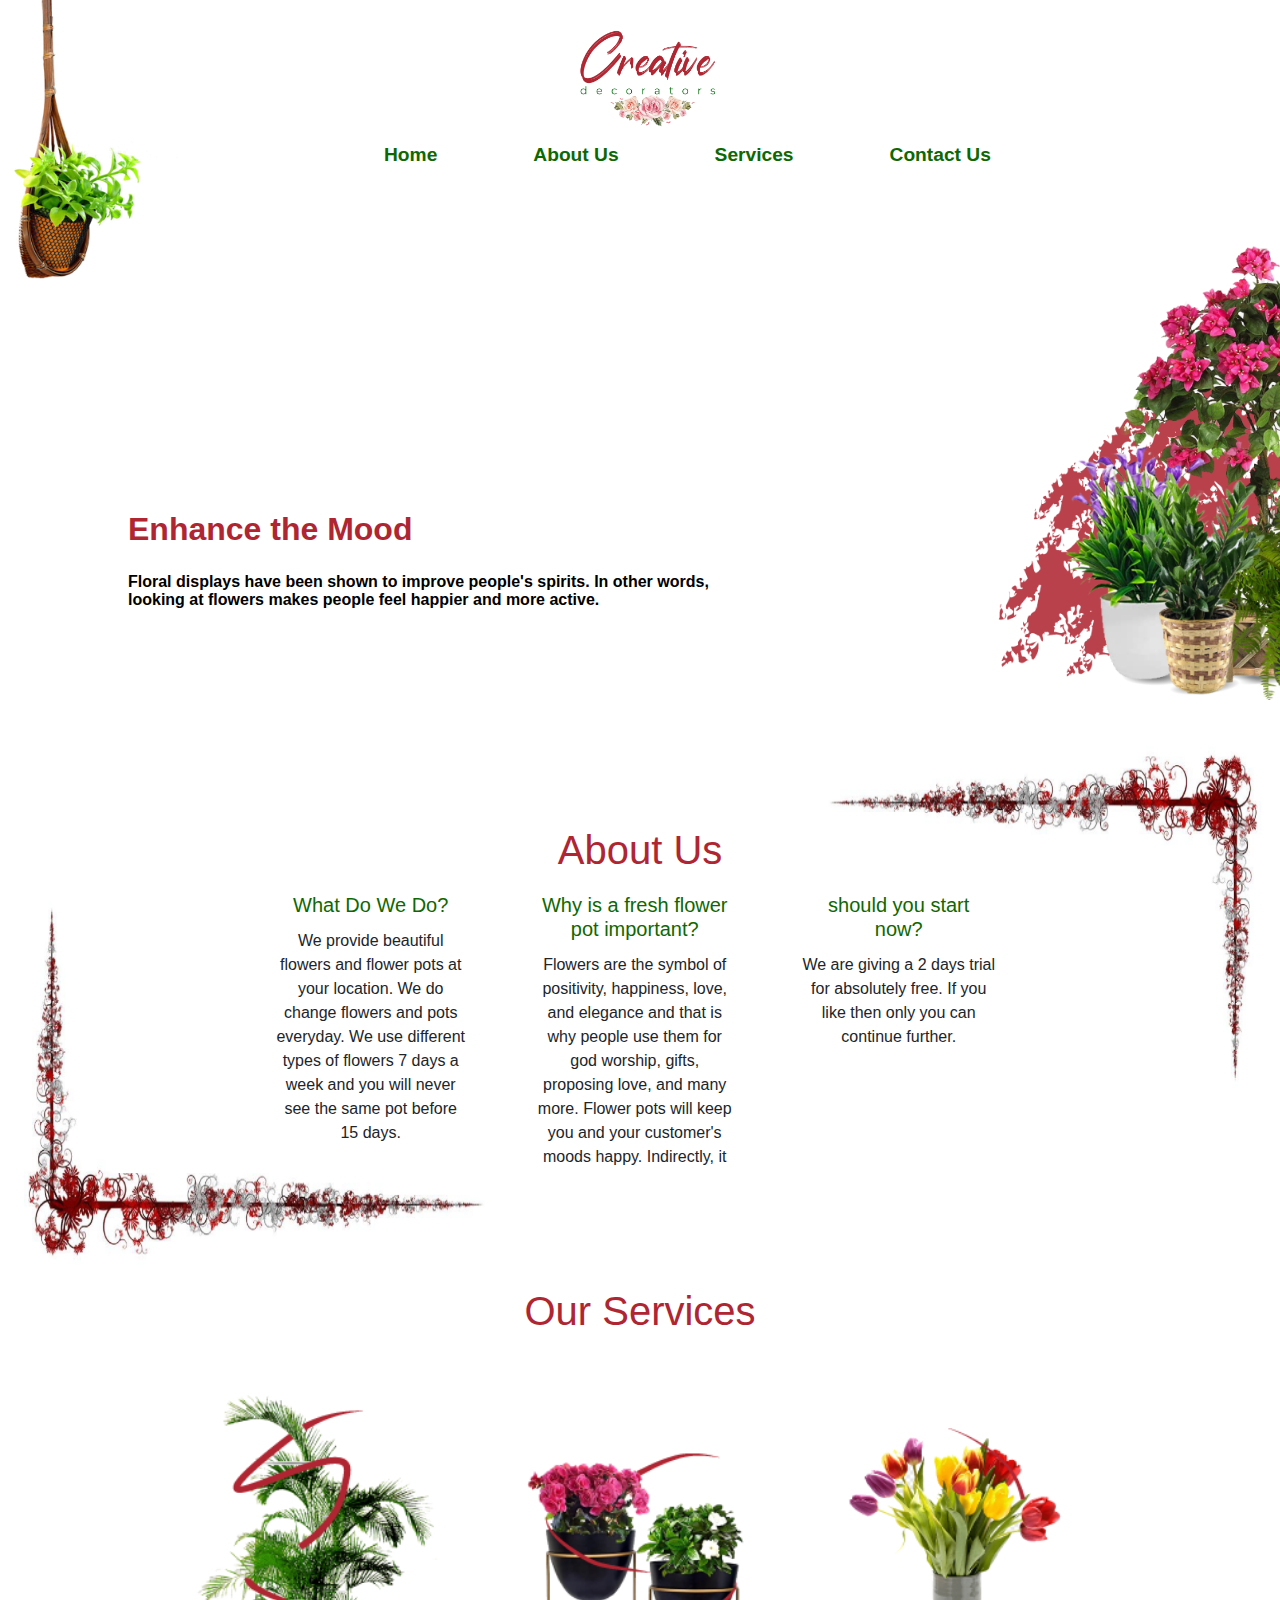
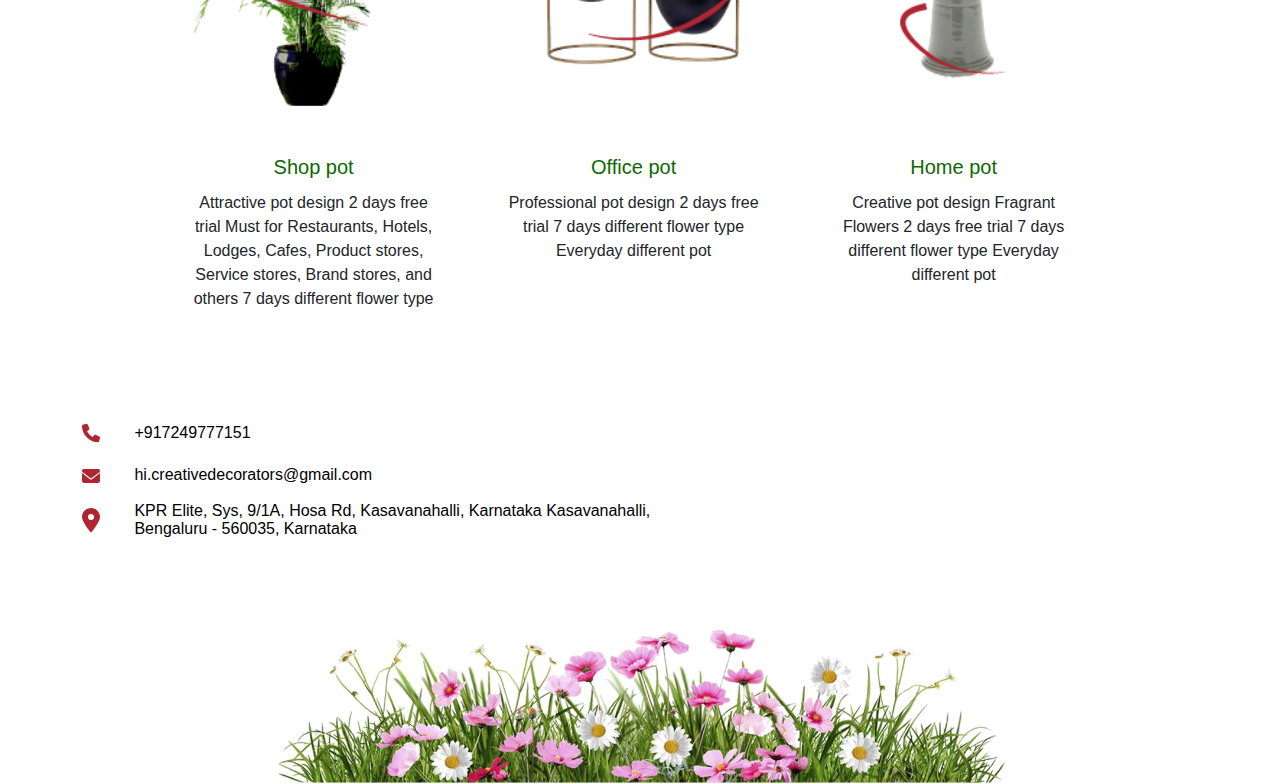
==== index.html @ abdf1a2c "Ready to deploy" ====
<!DOCTYPE html>
<html lang="en">

<head>
    <meta charset="UTF-8">
    <meta name="viewport" content="width=device-width, initial-scale=1.0">
    <!-- Main Stylesheet -->
    <link rel="stylesheet" href="style.css">



    <title>Creative Decorators | Bengaluru</title>
</head>

<body>
    <!-- Navbar Starts -->
    <div class="Head">
        <div class="logo">
            <a href="/index.html">
                <img src="/assest/creative logo.png" alt="Creative Decorators" srcset="" width="100%"></a>
        </div>
    </div>
    <div class="menu">

        <div><a href="/index.html">Home</a></div>
        <div><a href="#about">About Us</a></div>
        <div><a href="#services">Services</a></div>
        <div><a href="#contact">Contact Us</a></div>

    </div>
    <!-- Navbar end -->
    <!-- home Page slide Carousoule starts -->
    <div class="slideshow-container">

        <div class="mySlides fade">
            <p class="bg1" id="bg1">
            <h1 id="img-title">Enhance the Mood
            </h1>
            <h5 id="img-subtitle">
                Floral displays have been shown to improve people's spirits. In other words, looking at flowers makes
                people feel
                happier and more active.

            </h5>
            </p>
        </div>

        <div class="mySlides fade">
            <p class="bg1" id="bg1">
            <h1 id="img-title">Second Slide</h1>
            <h5 id="img-subtitle">
                Lorem ipsum dolor sit amet consectetur adipisicing elit. Quibusdam vero iusto blanditiis possimus,
                dignissimos recusandae facilis porro. Perspiciatis accusamus suscipit repudiandae ipsum alias
                eligendi
                cum pariatur, amet expedita eius quam.
            </h5>
            </p>
        </div>
        <div class="mySlides fade">
            <p class="bg1" id="bg2">
            <h1 id="img-title">Third Slide</h1>
            <h5 id="img-subtitle">
                Lorem ipsum dolor sit amet consectetur adipisicing elit. Quibusdam vero iusto blanditiis possimus,
                dignissimos recusandae facilis porro. Perspiciatis accusamus suscipit repudiandae ipsum alias
                eligendi
                cum pariatur, amet expedita eius quam.
            </h5>
            </p>
        </div>
        <div class="mySlides fade">
            <p class="bg1" id="bg3">
            <h1 id="img-title">Forth Slide
            </h1>
            <h5 id="img-subtitle">
                Lorem ipsum dolor sit amet consectetur adipisicing elit. Quibusdam vero iusto blanditiis possimus,
                dignissimos recusandae facilis porro. Perspiciatis accusamus suscipit repudiandae ipsum alias
                eligendi
                cum pariatur, amet expedita eius quam.
            </h5>
            </p>
        </div>
    </div>
    <div style="text-align:center">
        <span class="dot"></span>
        <span class="dot"></span>
        <span class="dot"></span>
        <span class="dot"></span>
    </div>

    <script>
        var slideIndex = 0;
        showSlides();

        function showSlides() {
            var i;
            var slides = document.getElementsByClassName("mySlides");
            var dots = document.getElementsByClassName("dot");
            for (i = 0; i < slides.length; i++) {
                slides[i].style.display = "none";
            }
            slideIndex++;
            if (slideIndex > slides.length) {
                slideIndex = 1
            }
            for (i = 0; i < dots.length; i++) {
                dots[i].className = dots[i].className.replace(" active", "");
            }
            slides[slideIndex - 1].style.display = "block";
            dots[slideIndex - 1].className += " active";
            setTimeout(showSlides, 6000);                                    //adjust time 
        }
    </script>
    <!-- home Page slide Carousoule end -->

    <!-- About us Section Starts -->
    <div class="about-sec" id="about">

        <div class="about-title">
            About Us
        </div>
        <div class="about-cards">
            <iframe src="about-cards.html" scrolling="no" frameborder="0" class="about-iframe"></iframe>
        </div>
        <img src="./assest/about.png" width="100%" height="100%" alt="" srcset="">
    </div>
    <!-- About us Section End -->

    <!-- Services -->
    <div id="services">
        <div class="services-section">
            <div class="service-title">
                Our Services
            </div>
            <div class="sevices-cards">
                <iframe src="cards.html" scrolling="no" frameborder="0" class="cards-iframe"></iframe>
            </div>
        </div>
    </div>
    <!-- Services Ends -->

    <!-- Contact Details Starts-->
    <div class="contact-section" id="contact">
        <div class="contact-address">
            <table>
                <tr>
                    <td class="icons"> <img src="./assest/Asset 4.svg" alt="" srcset="" width="100%" height="30rem">
                    </td>
                    <td>+917249777151</td>
                </tr>
                <tr>
                    <td class="icons"> <img src="./assest/Asset 2.svg" alt="" srcset=""> </td>
                    <td>hi.creativedecorators@gmail.com</td>
                </tr>
                <tr>
                    <td class="icons"> <img src="/assest/Asset 3.svg" alt="" srcset=""> </td>
                    <td>KPR Elite, Sys, 9/1A, Hosa Rd, Kasavanahalli, Karnataka Kasavanahalli, Bengaluru - 560035,
                        Karnataka</td>
                </tr>
            </table>
        </div>
        <div class="contact-map">
            <iframe src="map.html" frameborder="0" scrolling="no" width="100%" height="300rem"></iframe>
        </div>
    </div>
    <!-- Contact Details Ends -->

    <!-- Footer Starts-->
    <div class="foot">
        <img src="./assest/footer.png" alt="" srcset="" width="100%" height="100%">
    </div>
    <!-- Footer Ends -->
</body>

</html>
---- style.css ----
/* * {
    box-sizing: border-box;
} */

body {
    font-family: 'Oswald',
        sans-serif;
    margin: 0%;
    padding: 0%;
}

.mySlides {
    display: none;
}

img {
    vertical-align: middle;
    z-index: -1;
}


/* Slideshow container */

.slideshow-container {
    height: 100%;
    max-width: 100%;
    background-size: cover;
    position: relative;
}

.active {
    background-color: #717171;
}

.bg1 {
    height: 700px;
    width: 100%;
    top: 0%;
    z-index: -7665;
    margin: 0%;
    padding: 0%;
}

#bg1 {
    background: url("/assest/slider-1.png");
    background-size: cover;
}

#bg2 {
    background: url("/assest/slider-2.png");
    background-size: cover;
}

#bg3 {
    background: url("/assest/slider-3.png");
    background-size: cover;
}

#bg4 {
    background: url("/assest/slider-4.png");
    background-size: cover;
}

#img-title {
    position: absolute;
    top: 70%;
    left: 10%;
    color: #AF2632;
}

#img-subtitle {
    position: absolute;
    top: 78%;
    left: 10%;
    width: 40rem;
    font-size: 1rem;
}

/* Fading animation */

.fade {
    -webkit-animation-name: linear;
    -webkit-animation-duration: 1s;
    animation-name: linear;
    animation-duration: 1s;
}

@-webkit-keyframes linear {
    from {
        opacity: .4
    }

    to {
        opacity: 1
    }
}

@keyframes linear {
    from {
        opacity: .4
    }

    to {
        opacity: 1
    }
}

/* .dot {
    height: 10px;
    width: 10px;
    margin: 0 0px;
    transition: background-color 0.6s ease;
    color: black;
    position: absolute;
    top: 40rem;
} */

/* Header */

.logo {
    height: 9rem;
    width: 9rem;
    /* margin: 0.5rem; */
    position: absolute;
    top: 3%;
    right: 45%;
    left: 45%;
    z-index: 65465;
}

/* Navbar */
.menu {
    display: flex;
    position: absolute;
    top: 7rem;
    /* right: 23%; */
    left: 30%;
    /* margin: 0rem 20rem 0rem 35rem; */
    z-index: 346;
}

.menu>div {
    margin: 2rem 6rem 0rem 0rem;
    text-decoration: none;
    text-align: center;
}

.menu>div>a {
    text-align: center;
    text-decoration: none;
    font-size: bold;
    font-weight: bolder;
    font-size: 1.2rem;
    color: rgb(14, 104, 0);
}

/* About Section Start */
.about-sec {
    text-align: center;
    position: relative;
    padding: 7rem;
}

.about-title {
    margin-left: auto;
    margin-right: auto;
    left: 0;
    right: 0;
    text-align: center;
}


.about-sec>img {
    width: 100%;
    height: 100%;
    position: absolute;
    top: 0%;
    margin: 0%;
    padding: 0%;
    text-align: center;
    left: 0%;
    z-index: -89;
}

.about-cards {
    margin-left: auto;
    margin-right: auto;
    left: 0;
    right: 0;
    text-align: center;
}

.about-title {
    font-size: 40px;
    color: #AF2632;
}

.about-iframe {
    width: 100%;
    height: 300px;
    overflow: hidden;
    z-index: 747;
    text-align: center;
}

/* About section end */

/* Service Section starts */
.service-title {
    font-size: 40px;
    text-align: center;
    color: #AF2632;
}

.cards-iframe {
    width: 100%;
    height: 550px;
    overflow: hidden;
}

.sevices-cards {
    margin-top: 2rem;
}

/* Service Section end */

/* Contact Section */
.contact-section {
    display: flex;
    /* padding-bottom: 2rem; */
}

.contact-map {
    width: 50%;
}

.contact-address {
    padding: 5rem;
}

.contact-address table tr td {
    padding: 1rem 2rem 0rem 0rem;
}

.foot {
    width: 48rem;
    height: 10rem;
    margin-left: auto;
    margin-right: auto;
    left: 0;
    right: 0;
    text-align: center;
}
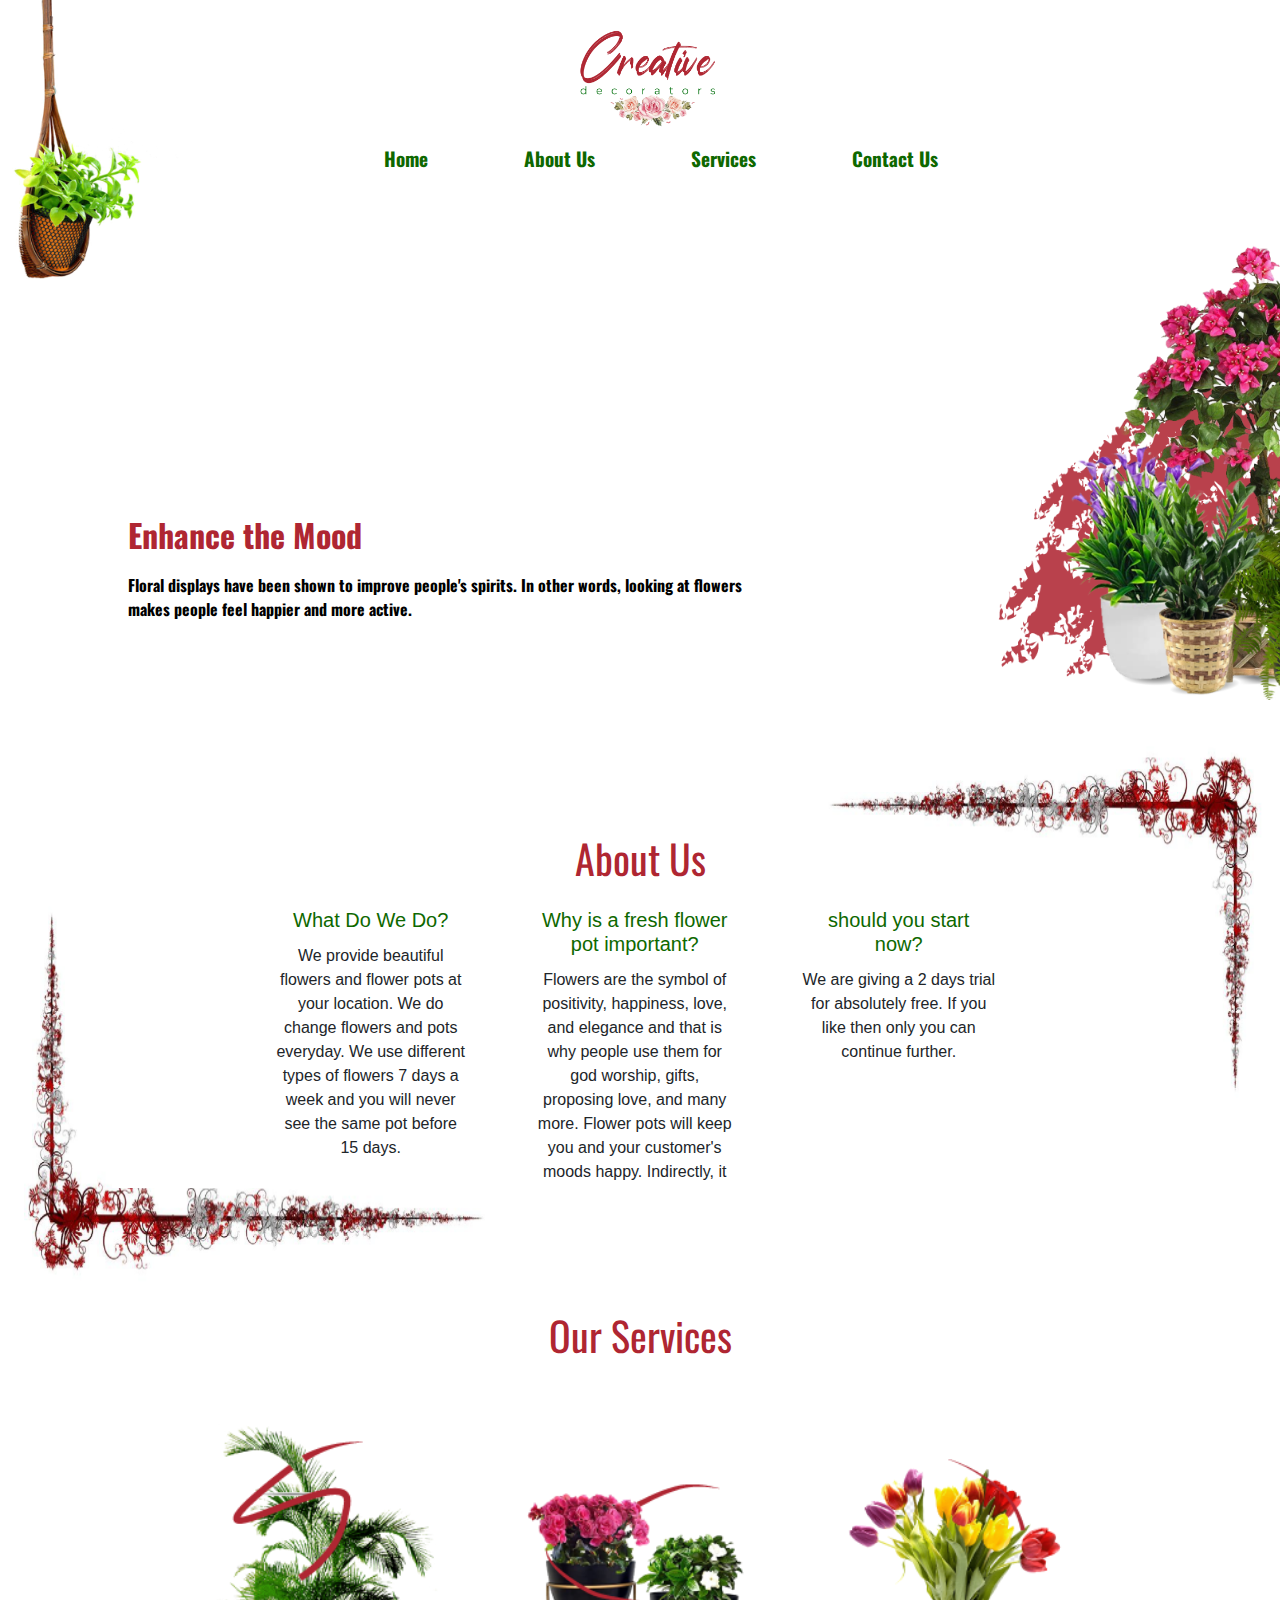
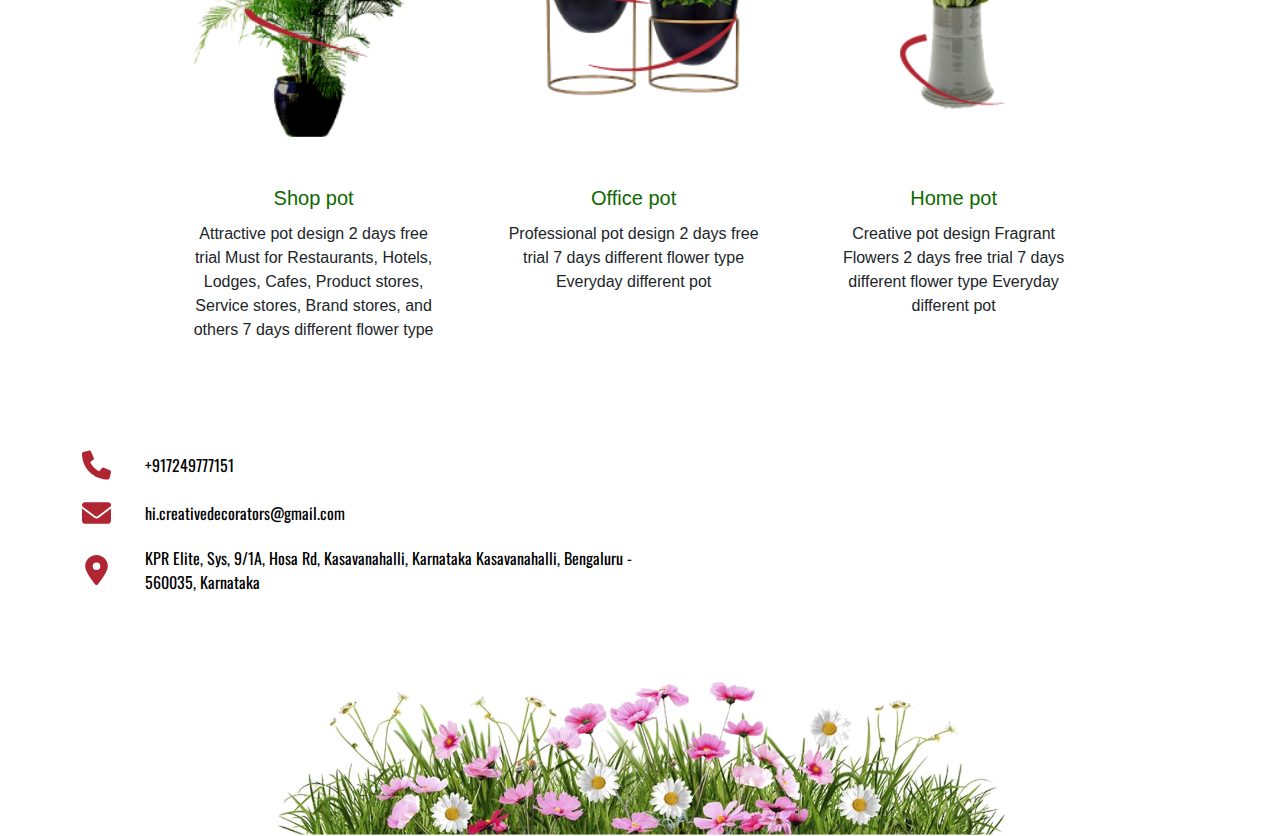
==== commit 5cd9e4e1: "Mobile website text align" ====
--- a/index.html
+++ b/index.html
@@ -3,11 +3,12 @@
 
 <head>
     <meta charset="UTF-8">
-    <meta name="viewport" content="width=device-width, initial-scale=1.0">
+    <meta content="width=device-width, initial-scale=1.0, maximum-scale=1.0, user-scalable=no" name="viewport">
     <!-- Main Stylesheet -->
     <link rel="stylesheet" href="style.css">
 
-
+    <!-- Favicon -->
+    <link rel="shortcut icon" href="assest/creative logo.png" type="image/x-icon">
 
     <title>Creative Decorators | Bengaluru</title>
 </head>
@@ -46,7 +47,7 @@
         </div>
 
         <div class="mySlides fade">
-            <p class="bg1" id="bg1">
+            <p class="bg1" id="bg2">
             <h1 id="img-title">Second Slide</h1>
             <h5 id="img-subtitle">
                 Lorem ipsum dolor sit amet consectetur adipisicing elit. Quibusdam vero iusto blanditiis possimus,
@@ -57,7 +58,7 @@
             </p>
         </div>
         <div class="mySlides fade">
-            <p class="bg1" id="bg2">
+            <p class="bg1" id="bg3">
             <h1 id="img-title">Third Slide</h1>
             <h5 id="img-subtitle">
                 Lorem ipsum dolor sit amet consectetur adipisicing elit. Quibusdam vero iusto blanditiis possimus,
@@ -68,7 +69,7 @@
             </p>
         </div>
         <div class="mySlides fade">
-            <p class="bg1" id="bg3">
+            <p class="bg1" id="bg4">
             <h1 id="img-title">Forth Slide
             </h1>
             <h5 id="img-subtitle">
@@ -107,7 +108,7 @@
             }
             slides[slideIndex - 1].style.display = "block";
             dots[slideIndex - 1].className += " active";
-            setTimeout(showSlides, 6000);                                    //adjust time 
+            setTimeout(showSlides, 8000);                                    //adjust time 
         }
     </script>
     <!-- home Page slide Carousoule end -->
@@ -145,14 +146,18 @@
                 <tr>
                     <td class="icons"> <img src="./assest/Asset 4.svg" alt="" srcset="" width="100%" height="30rem">
                     </td>
-                    <td>+917249777151</td>
+                    <td>
+                        +917249777151
+                    </td>
                 </tr>
                 <tr>
-                    <td class="icons"> <img src="./assest/Asset 2.svg" alt="" srcset=""> </td>
+                    <td class="icons"> <img src="./assest/Asset 2.svg" alt="" srcset="" width="100%" height="30rem">
+                    </td>
                     <td>hi.creativedecorators@gmail.com</td>
                 </tr>
                 <tr>
-                    <td class="icons"> <img src="/assest/Asset 3.svg" alt="" srcset=""> </td>
+                    <td class="icons"> <img src="/assest/Asset 3.svg" alt="" srcset="" width="100%" height="30rem">
+                    </td>
                     <td>KPR Elite, Sys, 9/1A, Hosa Rd, Kasavanahalli, Karnataka Kasavanahalli, Bengaluru - 560035,
                         Karnataka</td>
                 </tr>
--- a/style.css
+++ b/style.css
@@ -1,6 +1,8 @@
-/* * {
+@import url('https://fonts.googleapis.com/css2?family=Oswald:wght@200;300;400;500;600;700&display=swap');
+
+* {
     box-sizing: border-box;
-} */
+}
 
 body {
     font-family: 'Oswald',
@@ -9,6 +11,8 @@
     padding: 0%;
 }
 
+/* Slideshow container */
+
 .mySlides {
     display: none;
 }
@@ -17,9 +21,6 @@
     vertical-align: middle;
     z-index: -1;
 }
-
-
-/* Slideshow container */
 
 .slideshow-container {
     height: 100%;
@@ -76,6 +77,8 @@
     font-size: 1rem;
 }
 
+/* Slideshow container ends */
+
 /* Fading animation */
 
 .fade {
@@ -154,6 +157,8 @@
     color: rgb(14, 104, 0);
 }
 
+/* Navbar Section Ends */
+
 /* About Section Start */
 .about-sec {
     text-align: center;
@@ -169,7 +174,6 @@
     text-align: center;
 }
 
-
 .about-sec>img {
     width: 100%;
     height: 100%;
@@ -224,7 +228,7 @@
 
 /* Service Section end */
 
-/* Contact Section */
+/* Contact Section Starts*/
 .contact-section {
     display: flex;
     /* padding-bottom: 2rem; */
@@ -236,12 +240,16 @@
 
 .contact-address {
     padding: 5rem;
+    justify-content: start;
 }
 
 .contact-address table tr td {
     padding: 1rem 2rem 0rem 0rem;
 }
 
+/* Contact Section Ends*/
+
+/* Footer starts */
 .foot {
     width: 48rem;
     height: 10rem;
@@ -250,4 +258,238 @@
     left: 0;
     right: 0;
     text-align: center;
+}
+
+/* Footer Ends */
+
+/* Media Query */
+@media only screen and (max-width: 600px) {
+
+    body {
+        overflow-x: hidden;
+    }
+
+    /* Slideshow container */
+
+
+    .slideshow-container {
+        height: 100%;
+        max-width: 100%;
+        background-size: cover;
+        position: relative;
+    }
+
+    .bg1 {
+        height: 600px;
+        width: 100%;
+        top: 0%;
+        z-index: -7665;
+        margin: 0%;
+        padding: 0%;
+    }
+
+    #bg1 {
+        background: url("/assest/slider-1.png");
+        background-size: cover;
+    }
+
+    #bg2 {
+        background: url("/assest/slider-2.png");
+        background-size: cover;
+    }
+
+    #bg3 {
+        background: url("/assest/slider-3.png");
+        background-size: cover;
+    }
+
+    #bg4 {
+        background: url("/assest/slider-4.png");
+        background-size: cover;
+    }
+
+    #img-title {
+        position: absolute;
+        top: 70%;
+        left: 0%;
+        right: 0%;
+        text-align: center;
+        color: #AF2632;
+
+    }
+
+    #img-subtitle {
+        position: absolute;
+        top: 78%;
+        left: 8%;
+        width: 20rem;
+        font-size: 0.9rem;
+        text-align: center;
+    }
+
+    /* Slideshow container ends */
+
+    .logo {
+        height: 6rem;
+        width: 6rem;
+        /* margin: 0.5rem; */
+        position: absolute;
+        top: 3%;
+        left: 35%;
+        z-index: 65465;
+    }
+
+    /* Navbar */
+    .menu {
+        display: flex;
+        position: absolute;
+        top: 6rem;
+        /* right: 23%; */
+        left: 15%;
+        /* margin: 0rem 20rem 0rem 35rem; */
+        z-index: 346;
+    }
+
+    .menu>div {
+        margin: 0rem 1rem 0rem 0rem;
+        text-decoration: none;
+        text-align: center;
+    }
+
+    .menu>div>a {
+        text-align: center;
+        text-decoration: none;
+        font-size: bold;
+        font-weight: bolder;
+        font-size: 1rem;
+    }
+
+    /* Navbar Ends */
+
+    /* About Section Start */
+    .about-sec {
+        text-align: center;
+        position: relative;
+        left: 0%;
+        right: 0%;
+        top: 20%;
+        margin-left: auto;
+        margin-right: auto;
+        padding: 0rem 0rem 0rem 0rem;
+    }
+
+    .about-title {
+        margin-left: auto;
+        margin-right: auto;
+        left: 0;
+        right: 0;
+        text-align: center;
+        margin-top: 4rem;
+    }
+
+    .about-sec>img {
+        width: 100%;
+        height: 1200px;
+        position: absolute;
+        top: -15%;
+        margin: 0%;
+        padding: 0%;
+        text-align: center;
+        left: 0%;
+        z-index: -89;
+    }
+
+    .about-cards {
+        margin-left: auto;
+        margin-right: auto;
+        left: 0;
+        right: 0;
+        text-align: center;
+    }
+
+    .about-title {
+        font-size: 30px;
+        color: #AF2632;
+        margin-left: auto;
+        margin-right: auto;
+        left: 0;
+        right: 0;
+        text-align: center;
+    }
+
+    .about-iframe {
+        width: 100%;
+        height: 890px;
+        overflow: hidden;
+        z-index: 747;
+        margin-left: auto;
+        margin-right: auto;
+        left: 0;
+        right: 0;
+        text-align: center;
+        padding: 0rem 6rem 5rem 2.5rem;
+    }
+
+    /* About section end */
+
+    /* Service Section starts */
+    .service-title {
+        font-size: 40px;
+        text-align: center;
+        color: #AF2632;
+    }
+
+    .cards-iframe {
+        width: 100%;
+        height: 1450px;
+        overflow: hidden;
+    }
+
+    .sevices-cards {
+        margin-top: 2rem;
+        padding: 0rem 6rem 0rem 2.5rem;
+    }
+
+    /* Service Section end */
+
+    /* Contact Section Starts*/
+    .contact-section {
+        display: flex;
+        height: 40rem;
+        flex-wrap: wrap;
+    }
+
+    .contact-map {
+        width: 100%;
+        padding: 0.4rem;
+        text-align: center;
+    }
+
+    .contact-address {
+        padding: 0.6rem;
+        margin: 0%;
+        /* justify-content: start; */
+    }
+
+    .contact-address table tr td {
+        padding: 1rem 2rem 0rem 0rem;
+        margin: 0%;
+    }
+
+    .icons {
+        width: 100%;
+        height: 60%;
+        padding: 0%;
+    }
+
+    /* Contact Section Ends*/
+
+    /* Footer starts */
+    .foot {
+        width: 22rem;
+        height: 7rem;
+    }
+
+    /* Footer Ends */
+
 }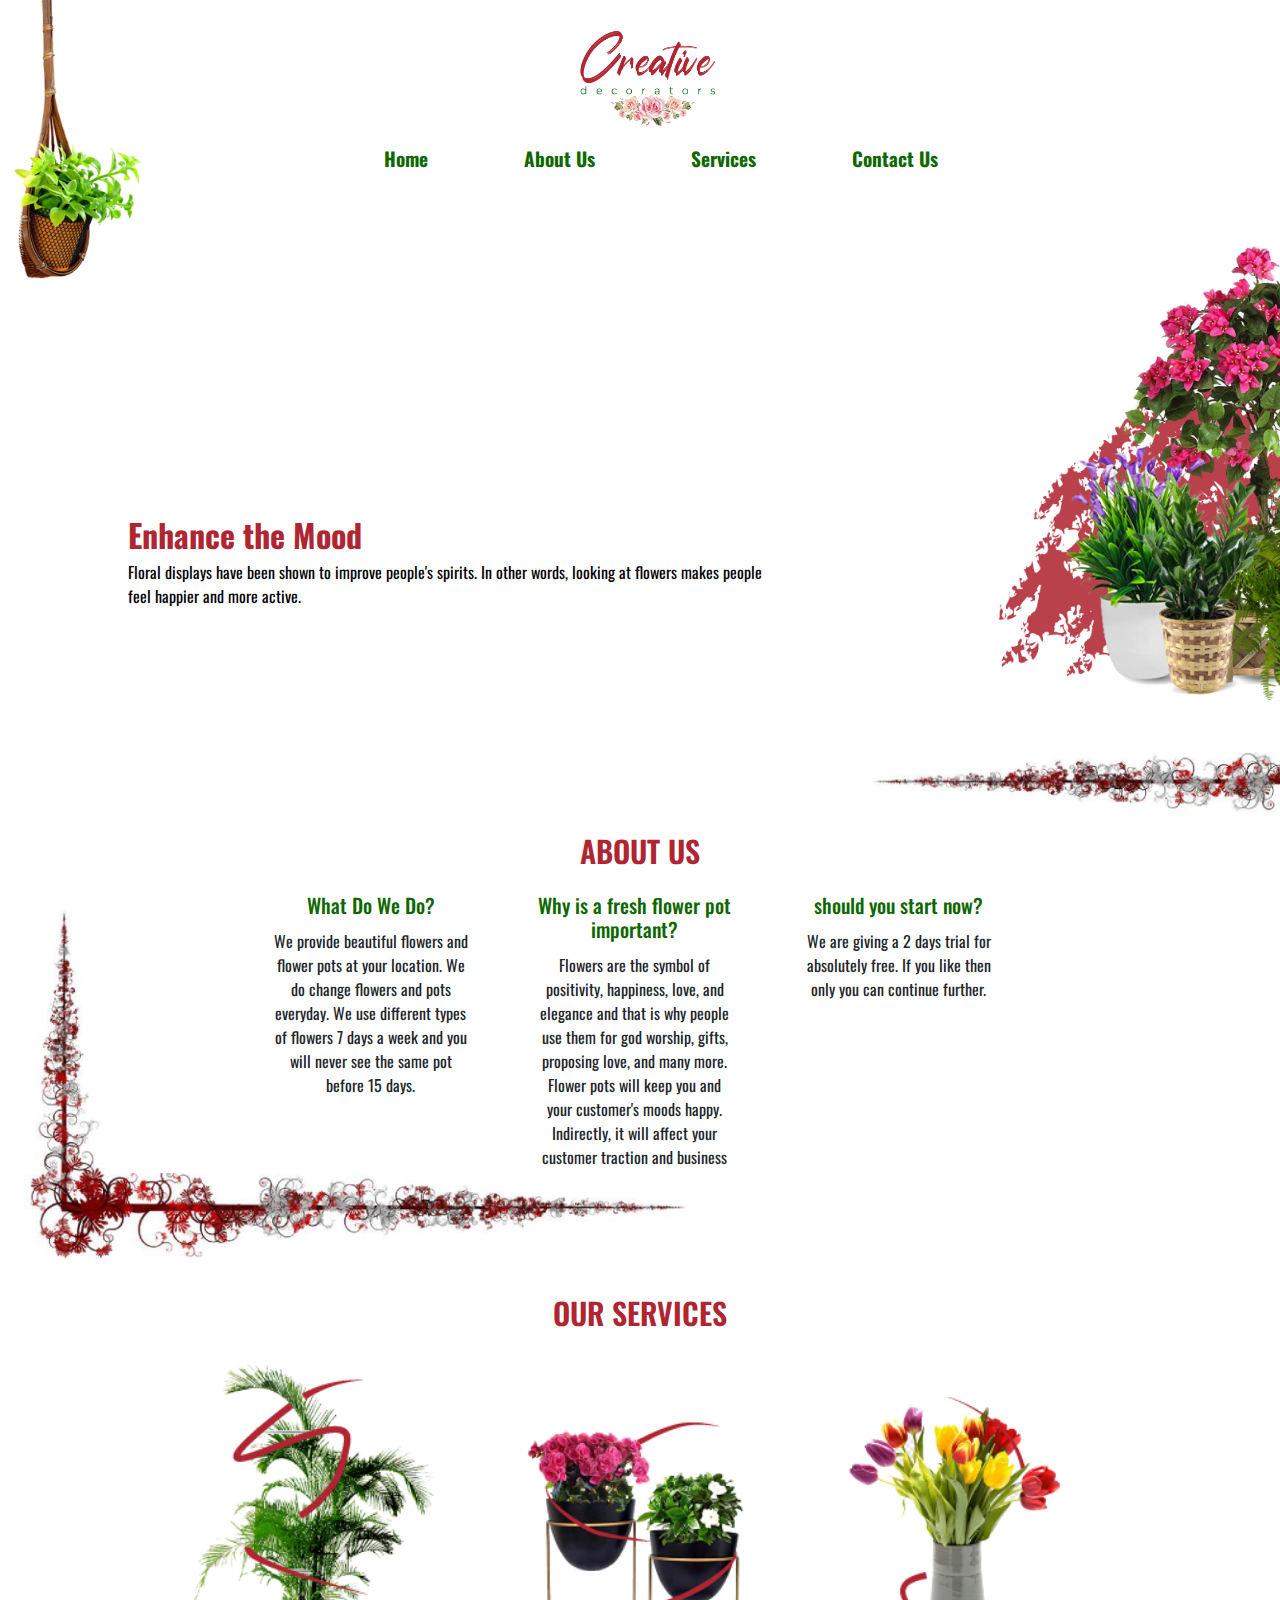
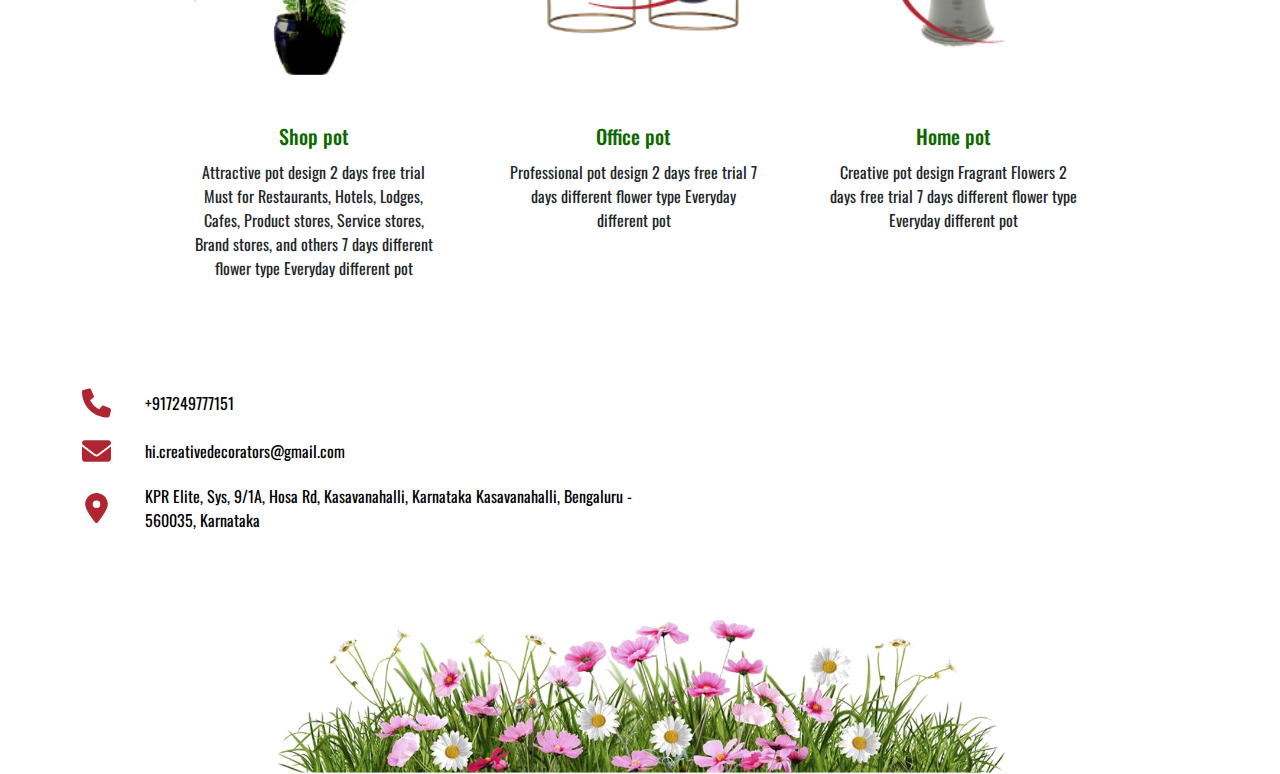
==== commit 0546c8e9: "version 1 ready" ====
--- a/index.html
+++ b/index.html
@@ -37,47 +37,48 @@
             <p class="bg1" id="bg1">
             <h1 id="img-title">Enhance the Mood
             </h1>
-            <h5 id="img-subtitle">
+            <span id="img-subtitle">
                 Floral displays have been shown to improve people's spirits. In other words, looking at flowers makes
                 people feel
                 happier and more active.
 
-            </h5>
+            </span>
             </p>
         </div>
 
         <div class="mySlides fade">
             <p class="bg1" id="bg2">
-            <h1 id="img-title">Second Slide</h1>
-            <h5 id="img-subtitle">
-                Lorem ipsum dolor sit amet consectetur adipisicing elit. Quibusdam vero iusto blanditiis possimus,
-                dignissimos recusandae facilis porro. Perspiciatis accusamus suscipit repudiandae ipsum alias
-                eligendi
-                cum pariatur, amet expedita eius quam.
-            </h5>
+            <h1 id="img-title">Flowers clean the air</h1>
+            <span id="img-subtitle">
+                So it's not only that they look fresh, they actually freshen the air as well! In addition to that the
+                flowers that
+                people often choose for their scents, such as roses, also help improve people's mood and maintain a
+                relaxed atmosphere
+                thanks to their aromatherapeutic powers.
+            </span>
             </p>
         </div>
         <div class="mySlides fade">
             <p class="bg1" id="bg3">
-            <h1 id="img-title">Third Slide</h1>
-            <h5 id="img-subtitle">
-                Lorem ipsum dolor sit amet consectetur adipisicing elit. Quibusdam vero iusto blanditiis possimus,
-                dignissimos recusandae facilis porro. Perspiciatis accusamus suscipit repudiandae ipsum alias
-                eligendi
-                cum pariatur, amet expedita eius quam.
-            </h5>
+            <h1 id="img-title">Flower Arrangements</h1>
+            <span id="img-subtitle">
+                A flower arrangement may be defined as the art of organizing and grouping together plant materials
+                to achieve harmony of form, colour, and texture, thereby adding cheer, life, and beauty to
+                the surroundings
+            </span>
             </p>
         </div>
         <div class="mySlides fade">
             <p class="bg1" id="bg4">
-            <h1 id="img-title">Forth Slide
+            <h1 id="img-title">Ensures a memorable event
             </h1>
-            <h5 id="img-subtitle">
-                Lorem ipsum dolor sit amet consectetur adipisicing elit. Quibusdam vero iusto blanditiis possimus,
-                dignissimos recusandae facilis porro. Perspiciatis accusamus suscipit repudiandae ipsum alias
-                eligendi
-                cum pariatur, amet expedita eius quam.
-            </h5>
+            <span id="img-subtitle">
+                Valentine's Day, Mother's Day, Wedding, Bridal Shower, Baby Shower, Birthday, or Other Anniversaries? Or
+                have you been
+                promoted, connected with old friends, and enjoyed a quiet and unforgettable moment with loved ones?
+                Flower Bouquets can
+                turn everyday moments and events into something special.
+            </span>
             </p>
         </div>
     </div>
@@ -122,7 +123,10 @@
         <div class="about-cards">
             <iframe src="about-cards.html" scrolling="no" frameborder="0" class="about-iframe"></iframe>
         </div>
-        <img src="./assest/about.png" width="100%" height="100%" alt="" srcset="">
+        <div class="about-bg">
+
+        </div>
+
     </div>
     <!-- About us Section End -->
 
@@ -144,19 +148,22 @@
         <div class="contact-address">
             <table>
                 <tr>
-                    <td class="icons"> <img src="./assest/Asset 4.svg" alt="" srcset="" width="100%" height="30rem">
+                    <td class="icons" id="icons"> <img src="./assest/Asset 4.svg" alt="" srcset="" width="100%"
+                            height="30rem">
                     </td>
                     <td>
                         +917249777151
                     </td>
                 </tr>
                 <tr>
-                    <td class="icons"> <img src="./assest/Asset 2.svg" alt="" srcset="" width="100%" height="30rem">
+                    <td class="icons" id="icons"> <img src="./assest/Asset 2.svg" alt="" srcset="" width="100%"
+                            height="30rem">
                     </td>
                     <td>hi.creativedecorators@gmail.com</td>
                 </tr>
                 <tr>
-                    <td class="icons"> <img src="/assest/Asset 3.svg" alt="" srcset="" width="100%" height="30rem">
+                    <td class="icons" id="icons"> <img src="/assest/Asset 3.svg" alt="" srcset="" width="100%"
+                            height="30rem">
                     </td>
                     <td>KPR Elite, Sys, 9/1A, Hosa Rd, Kasavanahalli, Karnataka Kasavanahalli, Bengaluru - 560035,
                         Karnataka</td>
--- a/style.css
+++ b/style.css
@@ -71,7 +71,7 @@
 
 #img-subtitle {
     position: absolute;
-    top: 78%;
+    top: 80%;
     left: 10%;
     width: 40rem;
     font-size: 1rem;
@@ -172,9 +172,11 @@
     left: 0;
     right: 0;
     text-align: center;
-}
-
-.about-sec>img {
+    font-weight: 600;
+    text-transform: uppercase;
+}
+
+/* .about-sec>img {
     width: 100%;
     height: 100%;
     position: absolute;
@@ -184,6 +186,20 @@
     text-align: center;
     left: 0%;
     z-index: -89;
+} */
+
+.about-bg {
+    position: absolute;
+    top: 0%;
+    margin: 0%;
+    padding: 0%;
+    text-align: center;
+    left: 0%;
+    z-index: -89;
+    background: url("./assest/about.png");
+    background-size: cover;
+    width: 100%;
+    height: 100%;
 }
 
 .about-cards {
@@ -195,7 +211,7 @@
 }
 
 .about-title {
-    font-size: 40px;
+    font-size: 30px;
     color: #AF2632;
 }
 
@@ -211,9 +227,11 @@
 
 /* Service Section starts */
 .service-title {
-    font-size: 40px;
+    font-size: 30px;
     text-align: center;
     color: #AF2632;
+    font-weight: 600;
+    text-transform: uppercase;
 }
 
 .cards-iframe {
@@ -222,9 +240,9 @@
     overflow: hidden;
 }
 
-.sevices-cards {
+/* .sevices-cards {
     margin-top: 2rem;
-}
+} */
 
 /* Service Section end */
 
@@ -289,22 +307,22 @@
     }
 
     #bg1 {
-        background: url("/assest/slider-1.png");
+        background: url("/assest/slider-1-P.png");
         background-size: cover;
     }
 
     #bg2 {
-        background: url("/assest/slider-2.png");
+        background: url("/assest/slider-2-P.png");
         background-size: cover;
     }
 
     #bg3 {
-        background: url("/assest/slider-3.png");
+        background: url("/assest/slider-3-P.png");
         background-size: cover;
     }
 
     #bg4 {
-        background: url("/assest/slider-4.png");
+        background: url("/assest/slider-4-P.png");
         background-size: cover;
     }
 
@@ -320,7 +338,7 @@
 
     #img-subtitle {
         position: absolute;
-        top: 78%;
+        top: 81%;
         left: 8%;
         width: 20rem;
         font-size: 0.9rem;
@@ -387,16 +405,18 @@
         margin-top: 4rem;
     }
 
-    .about-sec>img {
-        width: 100%;
-        height: 1200px;
+    .about-bg {
         position: absolute;
-        top: -15%;
+        top: -6%;
         margin: 0%;
         padding: 0%;
         text-align: center;
         left: 0%;
-        z-index: -89;
+        /* z-index: -89; */
+        background: url("./assest/about-phone.png");
+        background-size: cover;
+        width: 100%;
+        height: 900px;
     }
 
     .about-cards {
@@ -419,7 +439,7 @@
 
     .about-iframe {
         width: 100%;
-        height: 890px;
+        height: 770px;
         overflow: hidden;
         z-index: 747;
         margin-left: auto;
@@ -427,16 +447,19 @@
         left: 0;
         right: 0;
         text-align: center;
-        padding: 0rem 6rem 5rem 2.5rem;
+        padding: 0rem 6rem 0rem 2.5rem;
     }
 
     /* About section end */
 
     /* Service Section starts */
     .service-title {
-        font-size: 40px;
+        font-size: 30px;
         text-align: center;
         color: #AF2632;
+        font-weight: 600;
+        text-transform: uppercase;
+        margin-top: 2rem;
     }
 
     .cards-iframe {
@@ -446,7 +469,7 @@
     }
 
     .sevices-cards {
-        margin-top: 2rem;
+        margin-top: 1rem;
         padding: 0rem 6rem 0rem 2.5rem;
     }
 
@@ -472,14 +495,18 @@
     }
 
     .contact-address table tr td {
-        padding: 1rem 2rem 0rem 0rem;
+        padding: 1rem 0rem 0rem 0rem;
         margin: 0%;
     }
 
     .icons {
         width: 100%;
-        height: 60%;
+        height: 50%;
         padding: 0%;
+    }
+
+    #icons {
+        margin: 1%;
     }
 
     /* Contact Section Ends*/
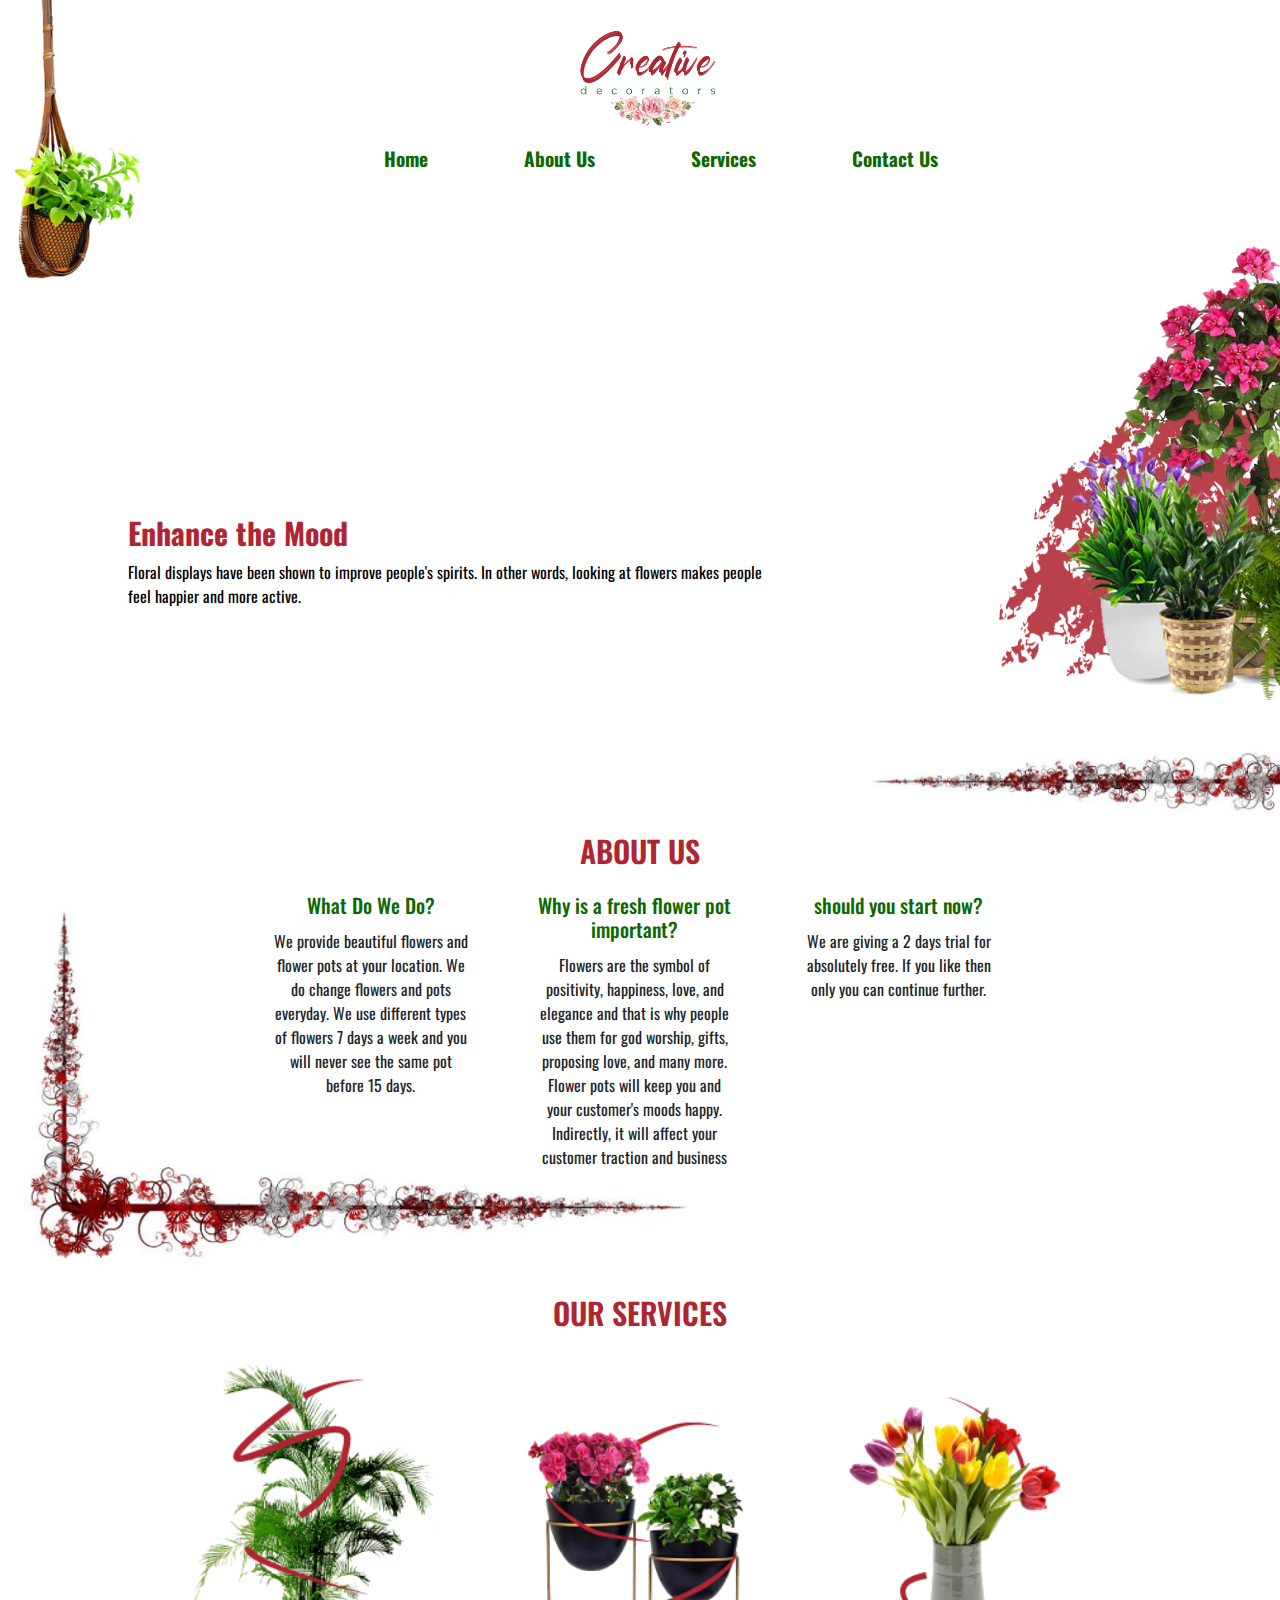
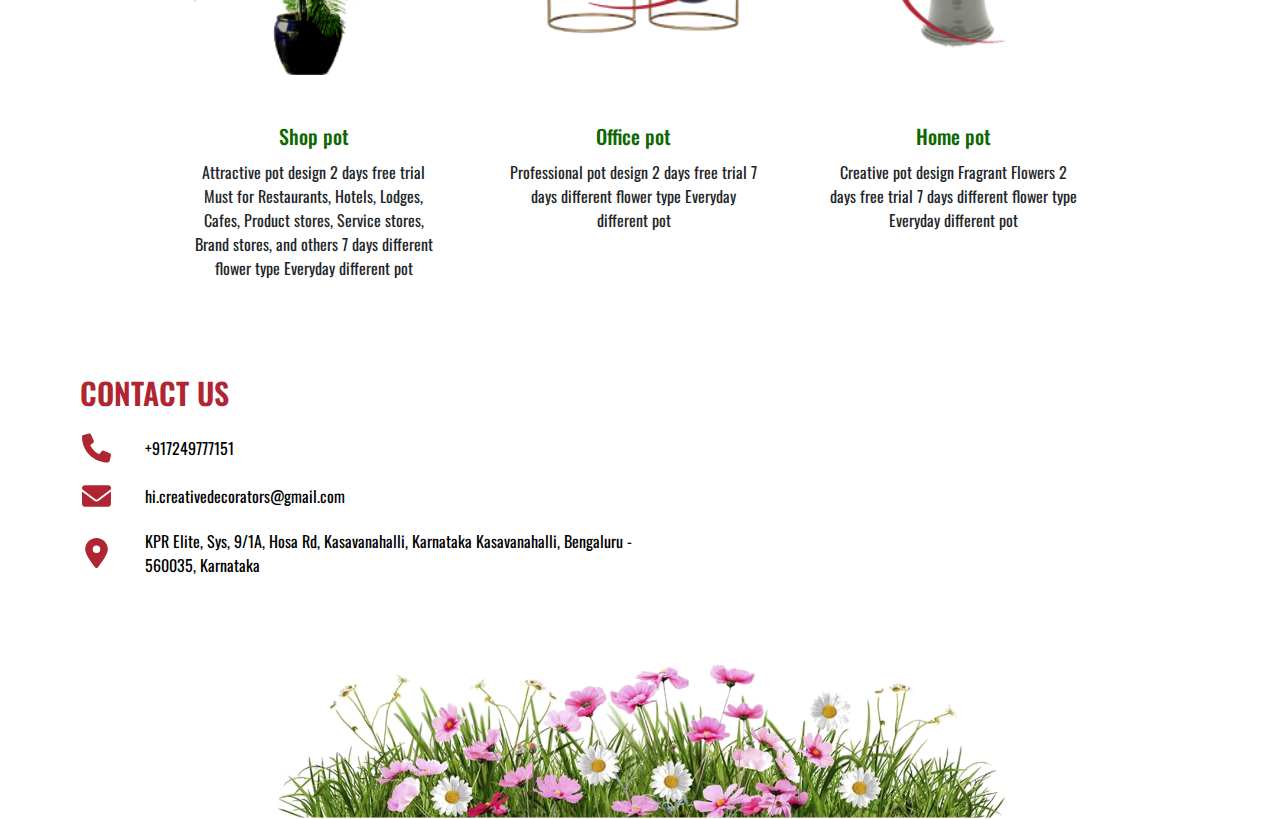
==== commit 533f157f: "Test 3" ====
--- a/index.html
+++ b/index.html
@@ -146,6 +146,9 @@
     <!-- Contact Details Starts-->
     <div class="contact-section" id="contact">
         <div class="contact-address">
+            <p class="contact-title">
+                Contact Us
+            </p>
             <table>
                 <tr>
                     <td class="icons" id="icons"> <img src="./assest/Asset 4.svg" alt="" srcset="" width="100%"
--- a/style.css
+++ b/style.css
@@ -67,6 +67,7 @@
     top: 70%;
     left: 10%;
     color: #AF2632;
+    font-size: 30px;
 }
 
 #img-subtitle {
@@ -195,7 +196,6 @@
     padding: 0%;
     text-align: center;
     left: 0%;
-    z-index: -89;
     background: url("./assest/about.png");
     background-size: cover;
     width: 100%;
@@ -250,6 +250,15 @@
 .contact-section {
     display: flex;
     /* padding-bottom: 2rem; */
+}
+
+.contact-title {
+    font-size: 30px;
+    color: #AF2632;
+    font-weight: 600;
+    text-transform: uppercase;
+    padding: 0%;
+    margin: 0%;
 }
 
 .contact-map {
@@ -333,14 +342,14 @@
         right: 0%;
         text-align: center;
         color: #AF2632;
-
+        font-size: 25px;
     }
 
     #img-subtitle {
         position: absolute;
         top: 81%;
-        left: 8%;
-        width: 20rem;
+        left: 15%;
+        width: 16rem;
         font-size: 0.9rem;
         text-align: center;
     }
@@ -407,16 +416,15 @@
 
     .about-bg {
         position: absolute;
-        top: -6%;
+        top: -4%;
         margin: 0%;
         padding: 0%;
         text-align: center;
         left: 0%;
-        /* z-index: -89; */
         background: url("./assest/about-phone.png");
         background-size: cover;
         width: 100%;
-        height: 900px;
+        height: 830px;
     }
 
     .about-cards {
@@ -447,7 +455,7 @@
         left: 0;
         right: 0;
         text-align: center;
-        padding: 0rem 6rem 0rem 2.5rem;
+        padding: 0rem 6rem 0rem -1rem;
     }
 
     /* About section end */
@@ -459,18 +467,23 @@
         color: #AF2632;
         font-weight: 600;
         text-transform: uppercase;
-        margin-top: 2rem;
+        margin-top: 0rem;
     }
 
     .cards-iframe {
         width: 100%;
-        height: 1450px;
+        height: 1560px;
         overflow: hidden;
     }
 
     .sevices-cards {
-        margin-top: 1rem;
-        padding: 0rem 6rem 0rem 2.5rem;
+        /* margin-top: 0rem;
+        padding: 0rem 2rem 0rem 1rem; */
+        margin-left: auto;
+        margin-right: auto;
+        left: 0;
+        right: 0;
+        text-align: center;
     }
 
     /* Service Section end */
@@ -482,6 +495,16 @@
         flex-wrap: wrap;
     }
 
+    .contact-title {
+        font-size: 30px;
+        text-align: center;
+        color: #AF2632;
+        font-weight: 600;
+        text-transform: uppercase;
+        margin-top: 0rem;
+    }
+
+
     .contact-map {
         width: 100%;
         padding: 0.4rem;
@@ -500,9 +523,8 @@
     }
 
     .icons {
-        width: 100%;
-        height: 50%;
-        padding: 0%;
+        width: 15%;
+        height: 30%;
     }
 
     #icons {
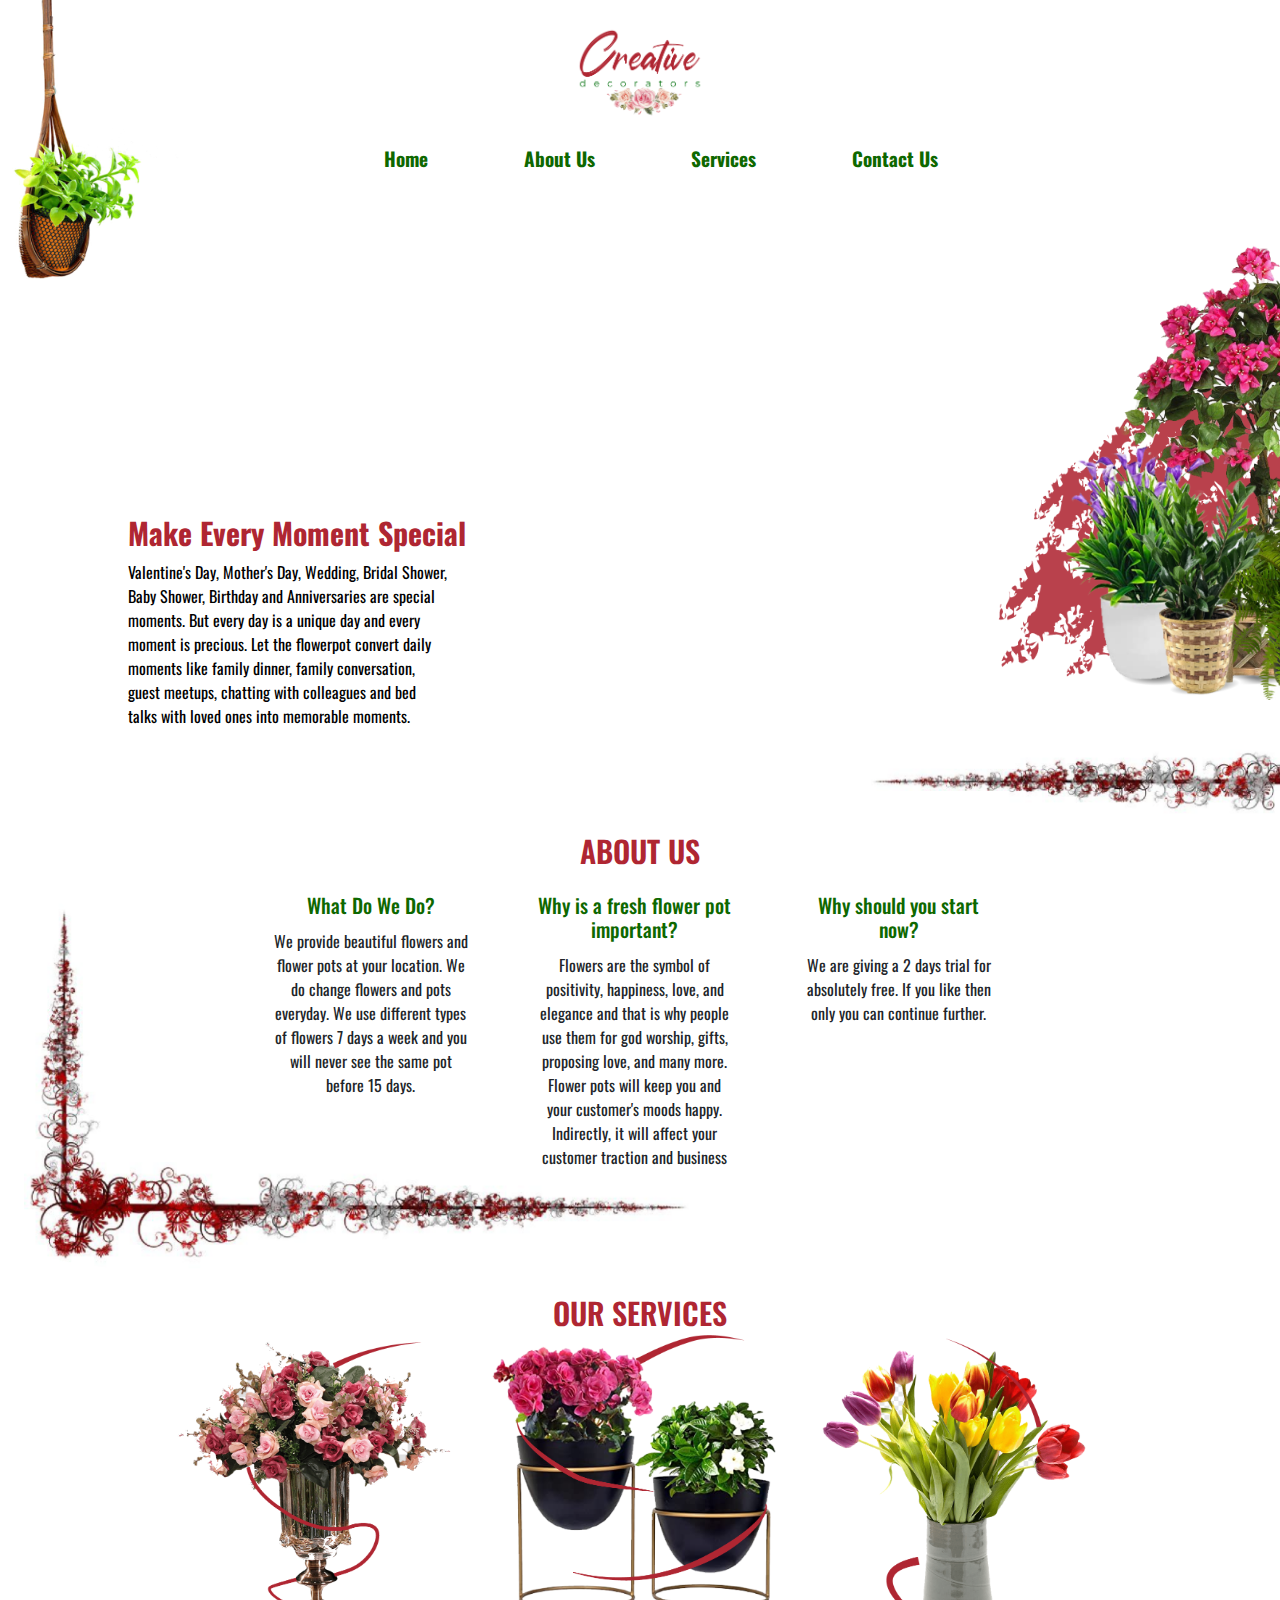
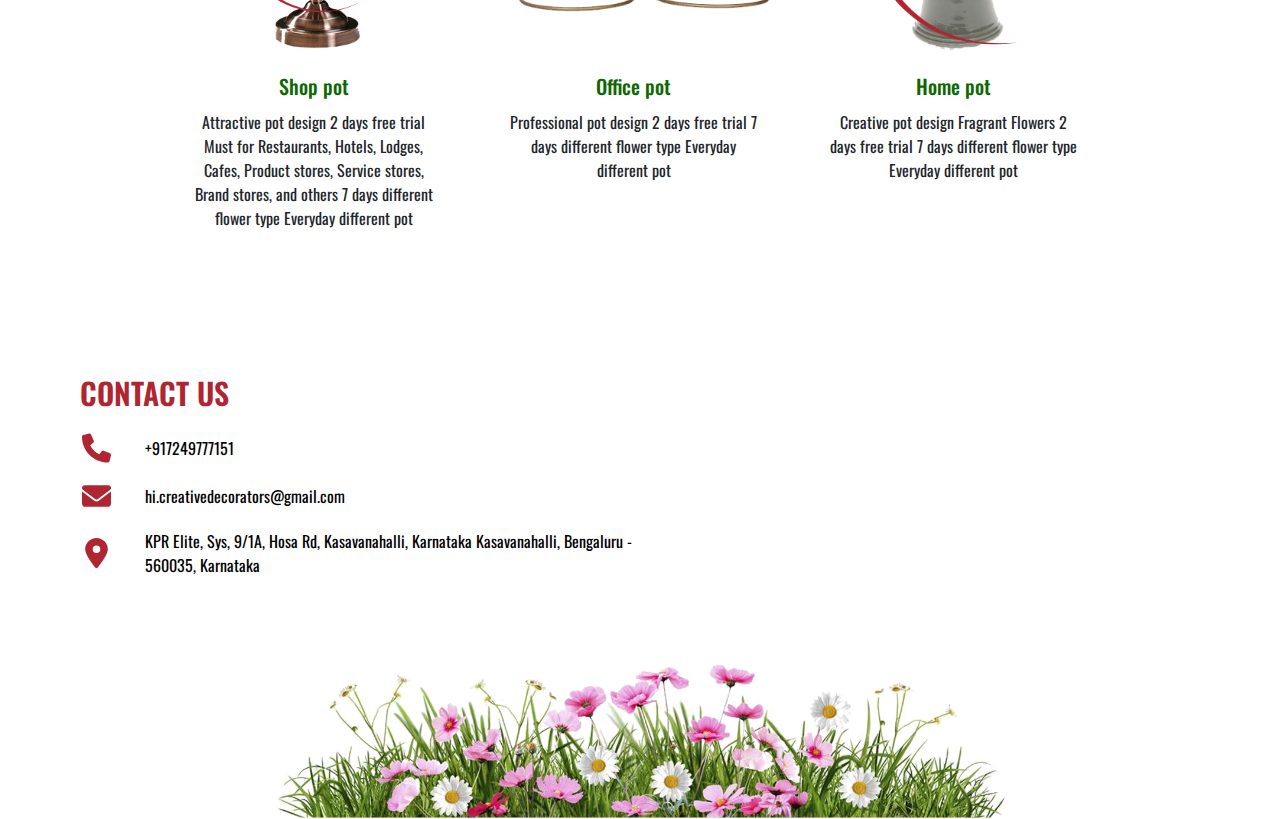
==== commit 664e00ab: "content updated" ====
--- a/index.html
+++ b/index.html
@@ -35,12 +35,16 @@
 
         <div class="mySlides fade">
             <p class="bg1" id="bg1">
-            <h1 id="img-title">Enhance the Mood
+            <h1 id="img-title">Make Every Moment Special
             </h1>
             <span id="img-subtitle">
-                Floral displays have been shown to improve people's spirits. In other words, looking at flowers makes
-                people feel
-                happier and more active.
+                Valentine's Day, Mother's Day, Wedding, Bridal Shower, Baby Shower, Birthday and Anniversaries are
+                special moments. But
+                every day is a unique day and every moment is precious. Let the flowerpot convert daily moments like
+                family dinner,
+                family conversation, guest meetups, chatting with colleagues and bed talks with loved ones into
+                memorable moments.
+
 
             </span>
             </p>
@@ -48,36 +52,42 @@
 
         <div class="mySlides fade">
             <p class="bg1" id="bg2">
-            <h1 id="img-title">Flowers clean the air</h1>
+            <h1 id="img-title">Enhance the Mood
+            </h1>
             <span id="img-subtitle">
-                So it's not only that they look fresh, they actually freshen the air as well! In addition to that the
-                flowers that
-                people often choose for their scents, such as roses, also help improve people's mood and maintain a
-                relaxed atmosphere
-                thanks to their aromatherapeutic powers.
+                Studies have shown that flowers impact happiness, help connect people and increase feelings of
+                compassion and kindness.
+                Flowers have the power to lift moods, decrease depression and improve creative performance.
+
             </span>
             </p>
         </div>
         <div class="mySlides fade">
             <p class="bg1" id="bg3">
-            <h1 id="img-title">Flower Arrangements</h1>
+            <h1 id="img-title">Get Business Leads
+            </h1>
             <span id="img-subtitle">
-                A flower arrangement may be defined as the art of organizing and grouping together plant materials
-                to achieve harmony of form, colour, and texture, thereby adding cheer, life, and beauty to
-                the surroundings
+                Making customers happy and satisfied is the key to getting business leads. And flowers play an important
+                role to enhance
+                customer mood. Putting flower pots near the counter table, near the customer rendering area or near the
+                entry gate can
+                increase customer experience.
+
             </span>
             </p>
         </div>
         <div class="mySlides fade">
             <p class="bg1" id="bg4">
-            <h1 id="img-title">Ensures a memorable event
+            <h1 id="img-title">Enhance Customer Experience
+
             </h1>
             <span id="img-subtitle">
-                Valentine's Day, Mother's Day, Wedding, Bridal Shower, Baby Shower, Birthday, or Other Anniversaries? Or
-                have you been
-                promoted, connected with old friends, and enjoyed a quiet and unforgettable moment with loved ones?
-                Flower Bouquets can
-                turn everyday moments and events into something special.
+                Nowadays customers can buy anything at home, but can't buy a good experience. And to just seek a good
+                experience, most
+                of the people are going outside to take services or buy products. Enhancing their experience plays a
+                vital role to make
+                customers satisfied.
+
             </span>
             </p>
         </div>
--- a/style.css
+++ b/style.css
@@ -74,7 +74,7 @@
     position: absolute;
     top: 80%;
     left: 10%;
-    width: 40rem;
+    width: 20rem;
     font-size: 1rem;
 }
 
@@ -122,14 +122,15 @@
 /* Header */
 
 .logo {
-    height: 9rem;
-    width: 9rem;
+    /* height: 6rem;
+    width: 6rem; */
     /* margin: 0.5rem; */
     position: absolute;
     top: 3%;
     right: 45%;
     left: 45%;
     z-index: 65465;
+    padding-bottom: 0%;
 }
 
 /* Navbar */
@@ -147,6 +148,7 @@
     margin: 2rem 6rem 0rem 0rem;
     text-decoration: none;
     text-align: center;
+    z-index: 7565898790;
 }
 
 .menu>div>a {
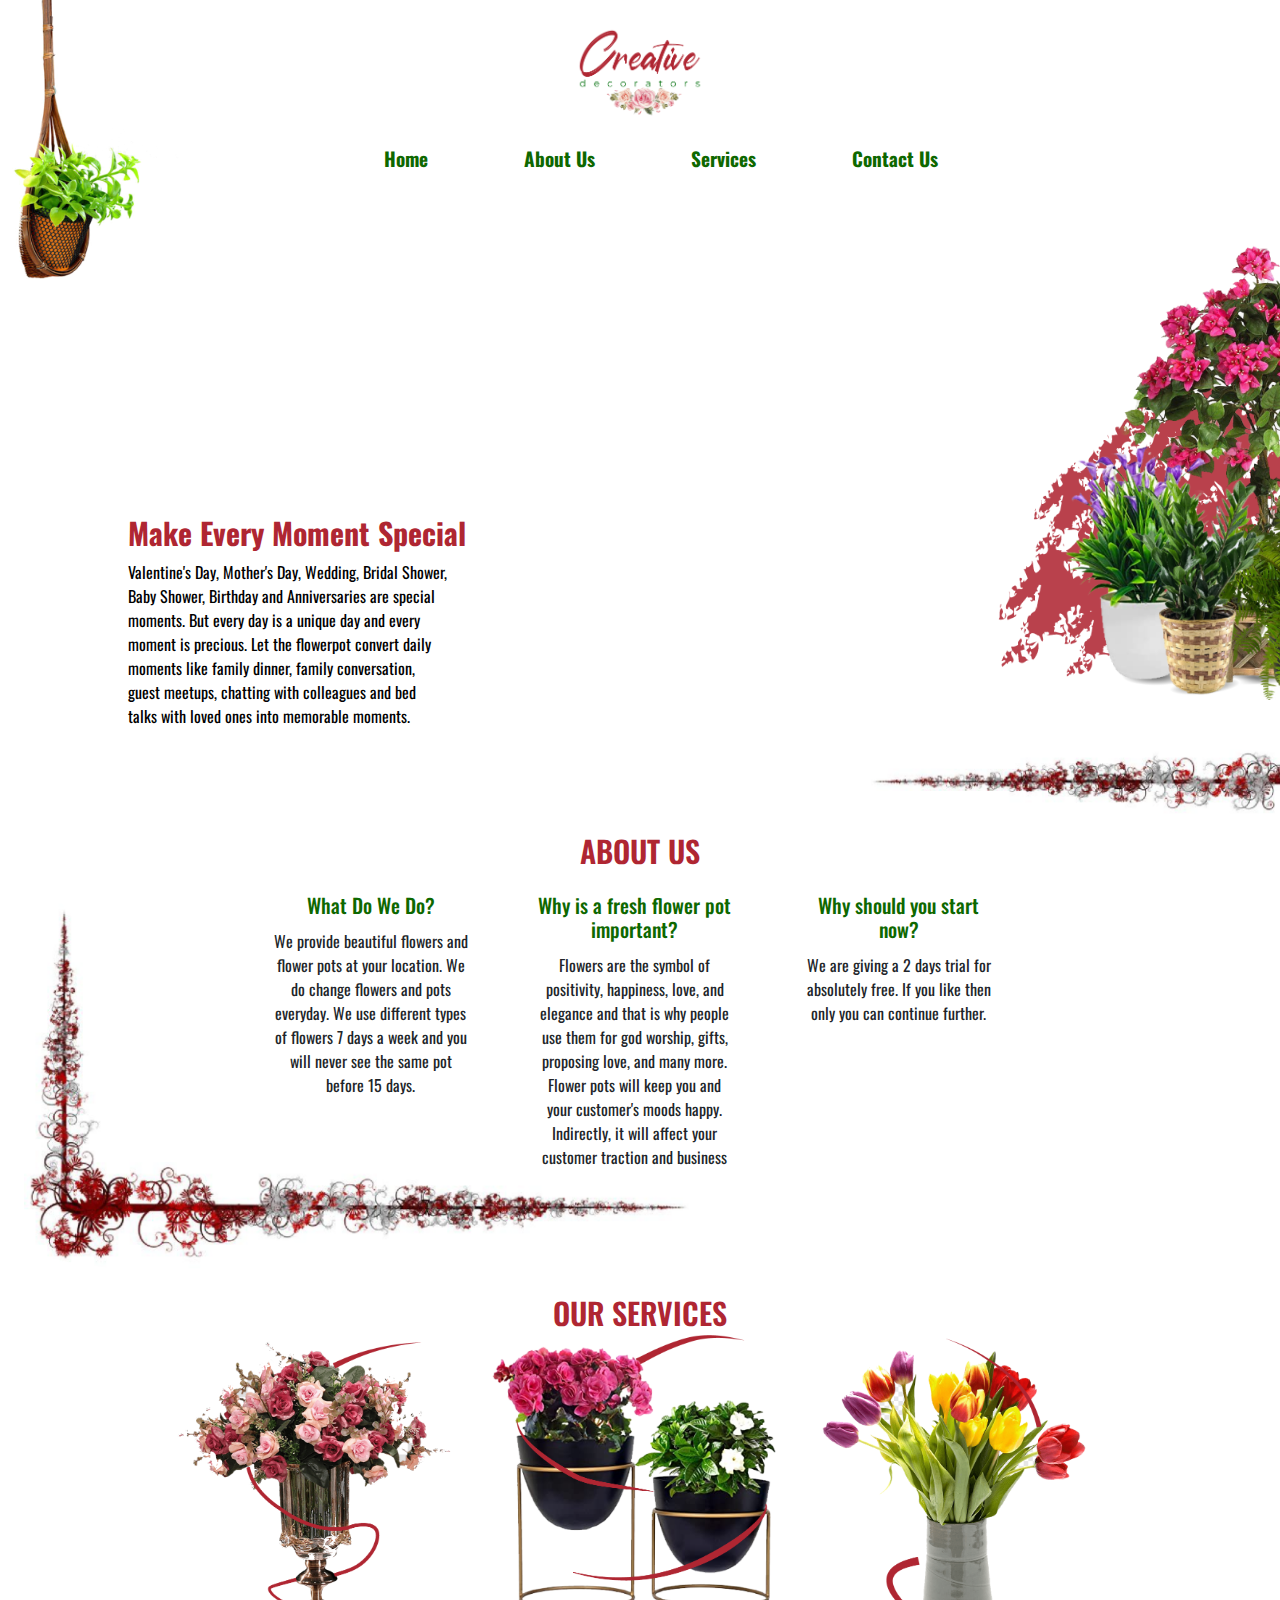
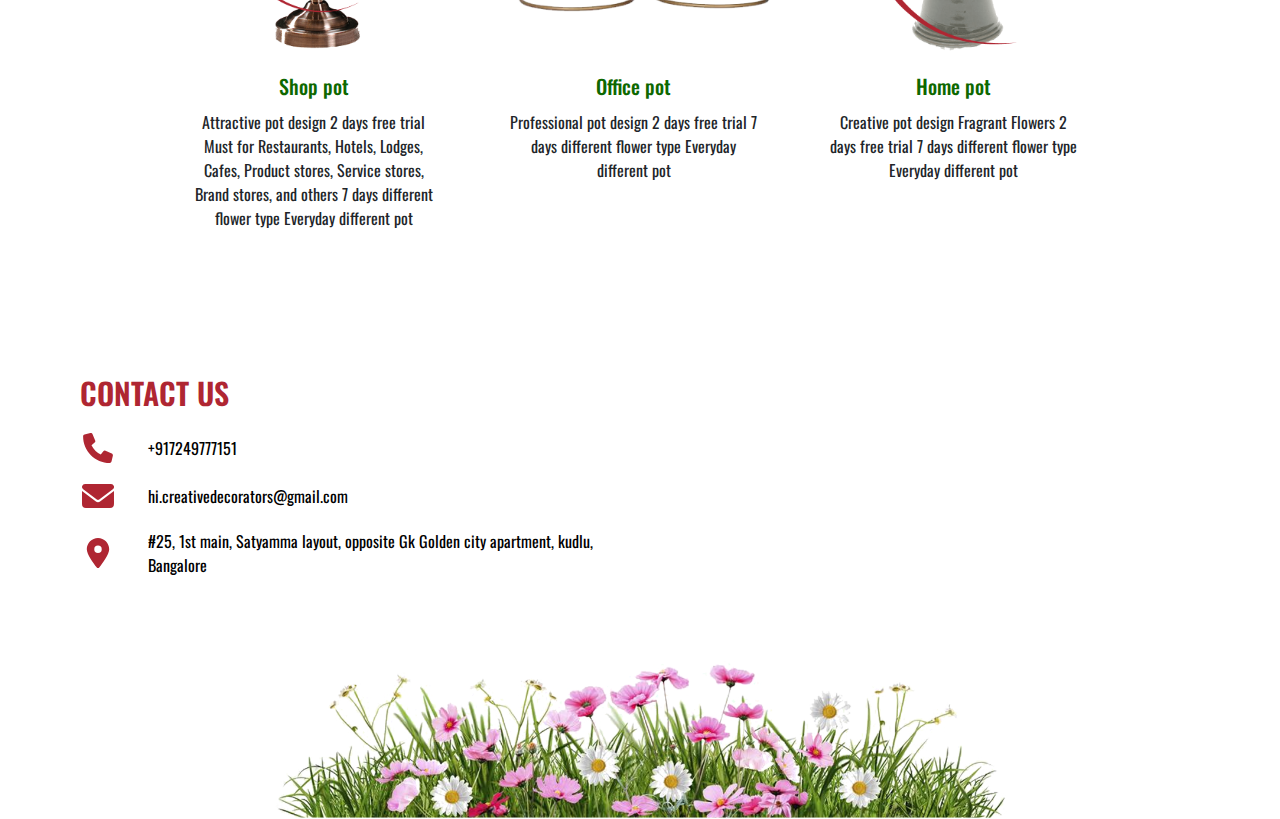
==== commit 55a95363: "address updated" ====
--- a/index.html
+++ b/index.html
@@ -178,8 +178,8 @@
                     <td class="icons" id="icons"> <img src="/assest/Asset 3.svg" alt="" srcset="" width="100%"
                             height="30rem">
                     </td>
-                    <td>KPR Elite, Sys, 9/1A, Hosa Rd, Kasavanahalli, Karnataka Kasavanahalli, Bengaluru - 560035,
-                        Karnataka</td>
+                    <td>#25, 1st main, Satyamma layout, opposite Gk Golden city apartment, kudlu, Bangalore
+                    </td>
                 </tr>
             </table>
         </div>
